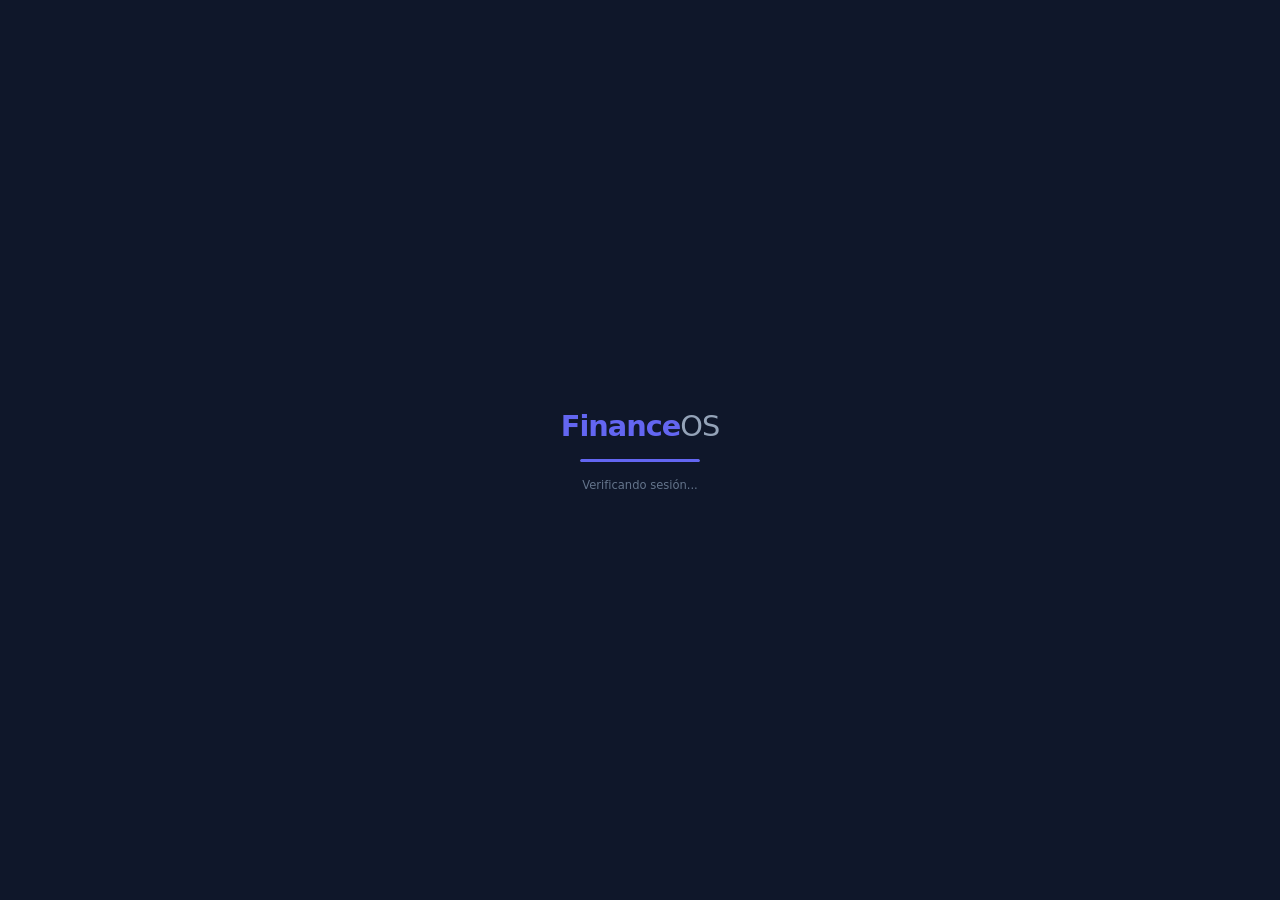
==== index.html @ db212eae "revert SPA: back to subdirectory routing, keep voice fixes" ====
<!DOCTYPE html>
<html lang="es">
<head>
<meta charset="UTF-8">
<meta name="viewport" content="width=device-width, initial-scale=1.0, maximum-scale=1.0, user-scalable=no">
<meta name="apple-mobile-web-app-capable" content="yes">
<meta name="theme-color" content="#0f172a">
<title>FinanceOS</title>
<link rel="stylesheet" href="css/styles.css">
<script src="https://cdn.jsdelivr.net/npm/chart.js@4.4.7/dist/chart.umd.min.js"></script>
</head>
<body>

<!-- ═══ LOADING ═══ -->
<div id="loading-screen">
  <div class="loading-logo">Finance<span>OS</span></div>
  <div class="loading-bar"><div class="loading-bar-fill"></div></div>
  <div class="fs-xs text-3" id="loading-msg">Verificando sesión...</div>
</div>

<!-- ═══ AUTH ═══ -->
<div id="auth-wrap">
  <div class="auth-wrap">
    <div class="logo">
      <div class="logo-text">Finance<span>OS</span></div>
      <div class="logo-sub">Gesti&oacute;n financiera personal</div>
    </div>
    <div class="card">
      <div class="auth-tabs">
        <button class="auth-tab active" id="tab-in"  onclick="switchTab('in')">Ingresar</button>
        <button class="auth-tab"        id="tab-reg" onclick="switchTab('reg')">Registrarse</button>
      </div>
      <div id="auth-alert" class="hidden"></div>
      <form id="form-in" onsubmit="doLogin(event)">
        <div class="form-group">
          <label>Correo electr&oacute;nico</label>
          <div class="inp-wrap">
            <span class="inp-icon">✉️</span>
            <input id="in-email" type="email" placeholder="tu@email.com" autocomplete="email" required>
          </div>
        </div>
        <div class="form-group">
          <label>Contrase&ntilde;a</label>
          <div class="inp-wrap">
            <span class="inp-icon">🔒</span>
            <input id="in-pass" type="password" placeholder="••••••••" autocomplete="current-password" required>
            <button type="button" class="inp-eye" onclick="toggleEye('in-pass',this)">👁</button>
          </div>
          <button type="button" class="forgot" onclick="doForgot()">¿Olvidaste tu contrase&ntilde;a?</button>
        </div>
        <button type="submit" class="btn btn-primary btn-block" id="btn-in">Ingresar</button>
        <div class="divider">o</div>
        <button type="button" class="btn-google" onclick="doGoogle()">
          <img src="https://www.gstatic.com/firebasejs/ui/2.0.0/images/auth/google.svg" width="18" height="18" alt="">
          Continuar con Google
        </button>
      </form>
      <form id="form-reg" class="hidden" onsubmit="doRegister(event)">
        <div class="form-group">
          <label>Nombre completo</label>
          <input id="reg-name" type="text" placeholder="Tu nombre" autocomplete="name" required>
        </div>
        <div class="form-group">
          <label>Correo electr&oacute;nico</label>
          <div class="inp-wrap">
            <span class="inp-icon">✉️</span>
            <input id="reg-email" type="email" placeholder="tu@email.com" autocomplete="email" required>
          </div>
        </div>
        <div class="form-group">
          <label>Contrase&ntilde;a</label>
          <div class="inp-wrap">
            <span class="inp-icon">🔒</span>
            <input id="reg-pass" type="password" placeholder="M&iacute;nimo 8 caracteres" autocomplete="new-password" minlength="8" oninput="checkPw(this)" required>
            <button type="button" class="inp-eye" onclick="toggleEye('reg-pass',this)">👁</button>
          </div>
          <div class="pw-bar" id="pw-bar"></div>
        </div>
        <div class="form-group">
          <label>Confirmar contrase&ntilde;a</label>
          <div class="inp-wrap">
            <span class="inp-icon">🔒</span>
            <input id="reg-pass2" type="password" placeholder="Repet&iacute; tu contrase&ntilde;a" autocomplete="new-password" required>
            <button type="button" class="inp-eye" onclick="toggleEye('reg-pass2',this)">👁</button>
          </div>
        </div>
        <button type="submit" class="btn btn-primary btn-block" id="btn-reg">Crear cuenta</button>
        <div class="divider">o</div>
        <button type="button" class="btn-google" onclick="doGoogle()">
          <img src="https://www.gstatic.com/firebasejs/ui/2.0.0/images/auth/google.svg" width="18" height="18" alt="">
          Continuar con Google
        </button>
      </form>
    </div>
    <div class="footer-note">Al continuar acept&aacute;s los t&eacute;rminos de uso.<br>FinanceOS &middot; 2026</div>
  </div>
</div>

<script type="module">
import { routeByRole, loginWithEmail, loginWithGoogle,
         registerUser, resetPassword, checkAuthAndRoute } from './js/auth.js';

// ── Verificar si ya hay sesi&oacute;n activa ──
const profile = await checkAuthAndRoute();
if (profile) {
  routeByRole(profile);
} else {
  document.getElementById('loading-screen').classList.add('hidden');
  document.getElementById('auth-wrap').classList.remove('hidden');
}

// ── Handlers ──
window.switchTab = (tab) => {
  const isIn = tab === 'in';
  document.getElementById('form-in').classList.toggle('hidden', !isIn);
  document.getElementById('form-reg').classList.toggle('hidden', isIn);
  document.getElementById('tab-in').classList.toggle('active', isIn);
  document.getElementById('tab-reg').classList.toggle('active', !isIn);
  clearAlertAuth();
};

window.doLogin = async (e) => {
  e.preventDefault();
  setBusyAuth('btn-in', true);
  try {
    const p = await loginWithEmail(
      document.getElementById('in-email').value.trim(),
      document.getElementById('in-pass').value
    );
    routeByRole(p);
  } catch(err) { showAlertAuth(friendlyErrAuth(err)); setBusyAuth('btn-in', false); }
};

window.doGoogle = async () => {
  try {
    const p = await loginWithGoogle();
    routeByRole(p);
  } catch(err) {
    if (err.code !== 'auth/popup-closed-by-user') showAlertAuth(friendlyErrAuth(err));
  }
};

window.doRegister = async (e) => {
  e.preventDefault();
  const name  = document.getElementById('reg-name').value.trim();
  const email = document.getElementById('reg-email').value.trim();
  const pass  = document.getElementById('reg-pass').value;
  const pass2 = document.getElementById('reg-pass2').value;
  if (pass !== pass2) { showAlertAuth('Las contrase&ntilde;as no coinciden.'); return; }
  setBusyAuth('btn-reg', true);
  try {
    const p = await registerUser(name, email, pass);
    routeByRole(p);
  } catch(err) { showAlertAuth(friendlyErrAuth(err)); setBusyAuth('btn-reg', false); }
};

window.doForgot = async () => {
  const email = document.getElementById('in-email').value.trim();
  if (!email) { showAlertAuth('Ingres&aacute; tu correo primero.', 'warning'); return; }
  try {
    await resetPassword(email);
    showAlertAuth('✅ Revis&aacute; tu correo para restablecer la contrase&ntilde;a.', 'success');
  } catch(err) { showAlertAuth(friendlyErrAuth(err)); }
};

// ── UI helpers ──
window.toggleEye = (id, btn) => {
  const i = document.getElementById(id);
  i.type = i.type==='password'?'text':'password';
  btn.textContent = i.type==='password'?'👁':'🙈';
};
window.checkPw = (inp) => {
  const v=inp.value, bar=document.getElementById('pw-bar');
  if(!v){bar.className='pw-bar';return;}
  const strong=v.length>=8&&/[A-Z]/.test(v)&&/[0-9]/.test(v)&&/[^A-Za-z0-9]/.test(v);
  const ok=v.length>=8&&(/[A-Z]/.test(v)||/[0-9]/.test(v));
  bar.className='pw-bar '+(strong?'strong':ok?'ok':'weak');
};
function showAlertAuth(msg, type='danger') {
  const el=document.getElementById('auth-alert');
  el.className=`alert alert-${type}`;
  el.innerHTML=msg;
  el.classList.remove('hidden');
}
function clearAlertAuth(){ document.getElementById('auth-alert').classList.add('hidden'); }
function setBusyAuth(id, busy) {
  const b=document.getElementById(id);
  b.disabled=busy;
  if(!b._orig) b._orig=b.textContent;
  b.innerHTML=busy?'<span class="spinner"></span> Procesando...':b._orig;
}
function friendlyErrAuth(err) {
  const code = err?.code;
  return ({
    'auth/user-not-found':'No existe una cuenta con ese correo.',
    'auth/wrong-password':'Contrase&ntilde;a incorrecta.',
    'auth/invalid-credential':'Correo o contrase&ntilde;a incorrectos.',
    'auth/email-already-in-use':'Ese correo ya est&aacute; registrado. <button class="btn btn-ghost btn-sm" onclick="switchTab(\'in\')">Ingresar</button>',
    'auth/weak-password':'La contrase&ntilde;a debe tener al menos 6 caracteres.',
    'auth/invalid-email':'El formato del correo no es v&aacute;lido.',
    'auth/too-many-requests':'Demasiados intentos. Esper&aacute; unos minutos.',
    'auth/network-request-failed':'Sin conexi&oacute;n. Verific&aacute; tu internet.',
  })[code] || (code ? `Error: ${code}` : err?.message || 'Error inesperado');
}
</script>
</body>
</html>
---- css/styles.css ----
/* ═══════════════════════════════════════════════
   FINANCEOS — Shared Styles
   ═══════════════════════════════════════════════ */
:root {
  --bg:#0f172a; --surface:#1e293b; --surface2:#334155; --surface3:#475569;
  --primary:#6366f1; --primary-d:#4f46e5; --primary-light:#6366f120;
  --success:#10b981; --danger:#ef4444; --warning:#f59e0b; --info:#38bdf8;
  --text:#f1f5f9; --text2:#94a3b8; --text3:#64748b;
  --border:#334155; --r:14px; --r-sm:10px; --r-xs:6px;
  --nav-h:64px; --top-h:56px; --safe-bottom:env(safe-area-inset-bottom,0px);
}
*{margin:0;padding:0;box-sizing:border-box;-webkit-tap-highlight-color:transparent}
html,body{min-height:100%;font-family:'Segoe UI',system-ui,-apple-system,sans-serif;background:var(--bg);color:var(--text)}

/* ── BUTTONS ── */
.btn{display:inline-flex;align-items:center;justify-content:center;gap:8px;padding:11px 20px;border-radius:var(--r-sm);border:none;cursor:pointer;font-size:.9rem;font-weight:600;transition:.15s;min-height:44px;text-decoration:none}
.btn:active{transform:scale(.97)}
.btn-primary{background:var(--primary);color:#fff}.btn-primary:hover{background:var(--primary-d)}
.btn-success{background:var(--success);color:#fff}
.btn-danger{background:var(--danger);color:#fff}
.btn-ghost{background:transparent;color:var(--text2);border:1px solid var(--border)}.btn-ghost:hover{background:var(--surface2);color:var(--text)}
.btn-google{background:#fff;color:#1f2937;border:1px solid #d1d5db}.btn-google:hover{background:#f9fafb}
.btn-sm{padding:7px 14px;font-size:.82rem;min-height:36px}
.btn-block{width:100%}
.btn:disabled{opacity:.5;cursor:not-allowed;transform:none}

/* ── FORMS ── */
.form-group{margin-bottom:16px}
label{display:block;font-size:.8rem;font-weight:600;color:var(--text2);margin-bottom:6px}
input,select,textarea{width:100%;background:var(--surface2);border:1px solid var(--border);border-radius:var(--r-sm);color:var(--text);padding:11px 14px;font-size:.9rem;outline:none;transition:.15s;-webkit-appearance:none;appearance:none;min-height:44px}
input:focus,select:focus{border-color:var(--primary);box-shadow:0 0 0 3px var(--primary-light)}
input::placeholder{color:var(--text3)}
.input-icon{position:relative}
.input-icon input{padding-left:40px}
.input-icon .icon{position:absolute;left:12px;top:50%;transform:translateY(-50%);color:var(--text3);font-size:1rem;pointer-events:none}
.input-icon .icon-right{left:auto;right:12px;pointer-events:auto;cursor:pointer}

/* ── CARDS ── */
.card{background:var(--surface);border:1px solid var(--border);border-radius:var(--r);padding:20px}
.card-title{font-size:.78rem;font-weight:700;color:var(--text2);text-transform:uppercase;letter-spacing:.5px;margin-bottom:14px}

/* ── ALERTS ── */
.alert{padding:12px 16px;border-radius:var(--r-sm);margin-bottom:14px;font-size:.83rem;display:flex;gap:10px;align-items:flex-start;line-height:1.5}
.alert-danger{background:#ef444412;border:1px solid #ef444440;color:#fca5a5}
.alert-success{background:#10b98112;border:1px solid #10b98140;color:#6ee7b7}
.alert-warning{background:#f59e0b12;border:1px solid #f59e0b40;color:#fcd34d}
.alert-info{background:#38bdf812;border:1px solid #38bdf840;color:#7dd3fc}

/* ── MISC ── */
.text-center{text-align:center}
.text-2{color:var(--text2)}.text-3{color:var(--text3)}
.fs-sm{font-size:.82rem}.fs-xs{font-size:.72rem}
.fw-bold{font-weight:700}.fw-800{font-weight:800}
.mt-2{margin-top:8px}.mt-3{margin-top:12px}.mt-4{margin-top:16px}
.mb-2{margin-bottom:8px}.mb-3{margin-bottom:12px}.mb-4{margin-bottom:16px}
.flex{display:flex}.items-center{align-items:center}.justify-between{justify-content:space-between}.gap-2{gap:8px}.gap-3{gap:12px}
hr{border:none;border-top:1px solid var(--border);margin:18px 0}
.hidden{display:none!important}
.spinner{width:20px;height:20px;border:2px solid #ffffff40;border-top-color:#fff;border-radius:50%;animation:spin .7s linear infinite;display:inline-block}
@keyframes spin{to{transform:rotate(360deg)}}

/* ── LOADING SCREEN ── */
#loading-screen{position:fixed;inset:0;background:var(--bg);display:flex;flex-direction:column;align-items:center;justify-content:center;z-index:9999;gap:16px}
.loading-logo{font-size:1.8rem;font-weight:900;color:var(--primary);letter-spacing:-1px}
.loading-logo span{color:var(--text2);font-weight:400}
.loading-bar{width:120px;height:3px;background:var(--surface2);border-radius:2px;overflow:hidden}
.loading-bar-fill{height:100%;background:var(--primary);border-radius:2px;animation:loadbar 1.5s ease-in-out infinite}
@keyframes loadbar{0%{width:0;margin-left:0}50%{width:80%;margin-left:0}100%{width:0;margin-left:120px}}
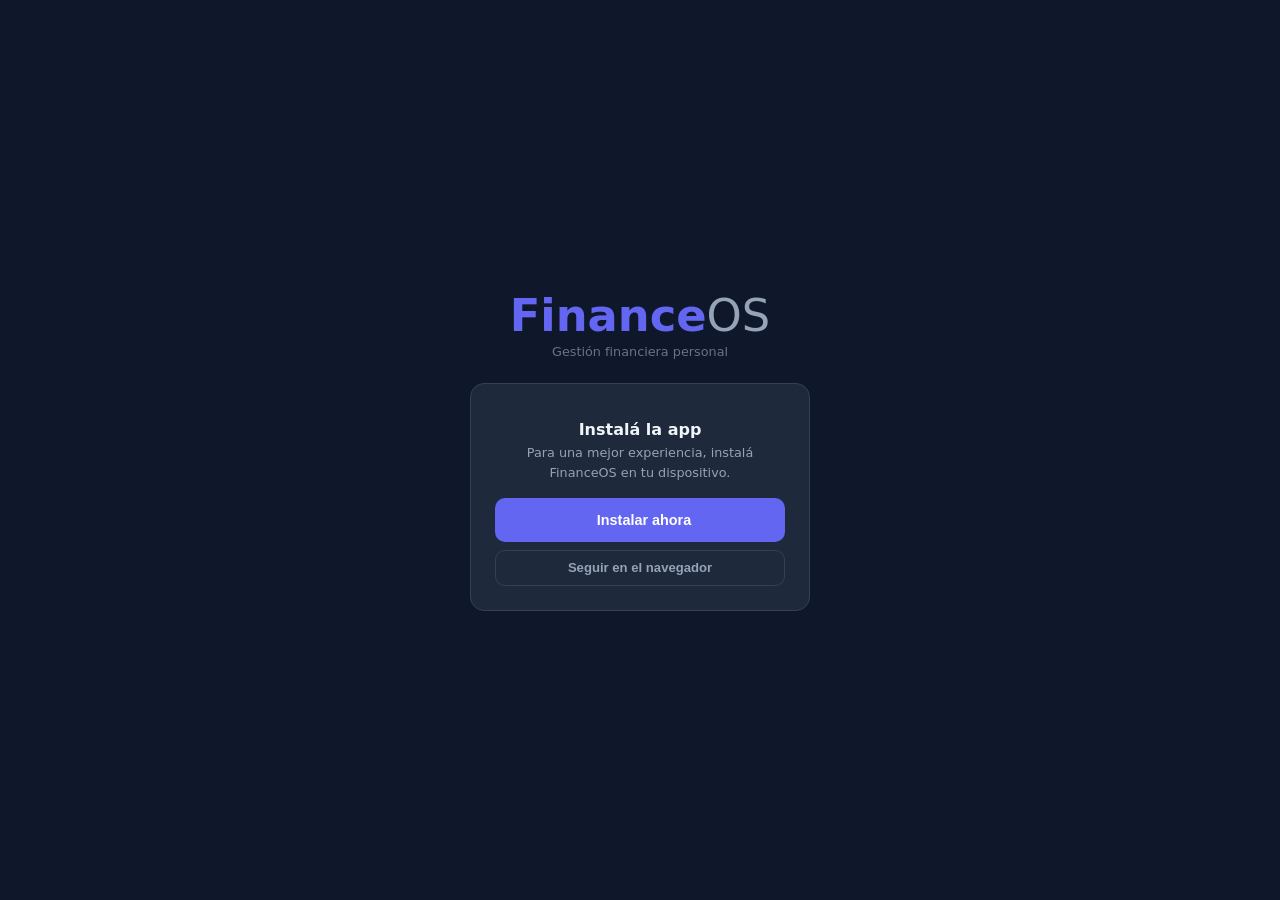
==== commit 8cb3ec5b: "PWA: overlay instalación con opción 'Seguir en navegador' - Pantalla completa pidiendo instalar - Bo" ====
--- a/index.html
+++ b/index.html
@@ -6,8 +6,12 @@
 <meta name="apple-mobile-web-app-capable" content="yes">
 <meta name="theme-color" content="#0f172a">
 <title>FinanceOS</title>
+<link rel="manifest" href="manifest.json">
+<link rel="icon" type="image/png" href="icons/favicon.png">
+<meta name="mobile-web-app-capable" content="yes">
 <link rel="stylesheet" href="css/styles.css">
 <script src="https://cdn.jsdelivr.net/npm/chart.js@4.4.7/dist/chart.umd.min.js"></script>
+<link rel="stylesheet" href="https://cdn.jsdelivr.net/npm/@phosphor-icons/core@2.1.1/css/phosphor-icons.min.css">
 </head>
 <body>
 
@@ -16,6 +20,23 @@
   <div class="loading-logo">Finance<span>OS</span></div>
   <div class="loading-bar"><div class="loading-bar-fill"></div></div>
   <div class="fs-xs text-3" id="loading-msg">Verificando sesión...</div>
+</div>
+
+<!-- ═══ PWA INSTALL OVERLAY ═══ -->
+<div id="pwa-install" style="position:fixed;inset:0;background:var(--bg);display:flex;z-index:10000;align-items:center;justify-content:center;padding:24px">
+  <div style="text-align:center;max-width:340px">
+    <div style="font-size:2.8rem;font-weight:900;color:var(--primary);margin-bottom:2px">Finance<span style="color:var(--text2);font-weight:400">OS</span></div>
+    <div style="color:var(--text3);font-size:.8rem;margin-bottom:24px">Gesti&oacute;n financiera personal</div>
+    <div style="background:var(--surface);border:1px solid var(--border);border-radius:var(--r);padding:24px">
+      <i class="ph ph-download-simple" style="font-size:2.5rem;color:var(--primary);display:block;margin-bottom:12px"></i>
+      <div style="font-size:1rem;font-weight:700;margin-bottom:4px">Instal&aacute; la app</div>
+      <div style="color:var(--text2);font-size:.8rem;line-height:1.5;margin-bottom:16px">
+        Para una mejor experiencia, instal&aacute; FinanceOS en tu dispositivo.
+      </div>
+      <button class="btn btn-primary btn-block" id="pwa-install-btn-actual" onclick="installPWA()" style="margin-bottom:8px"><i class="ph ph-download-simple"></i> Instalar ahora</button>
+      <button class="btn btn-ghost btn-block btn-sm" onclick="dismissPWA()">Seguir en el navegador</button>
+    </div>
+  </div>
 </div>
 
 <!-- ═══ AUTH ═══ -->
@@ -35,16 +56,16 @@
         <div class="form-group">
           <label>Correo electr&oacute;nico</label>
           <div class="inp-wrap">
-            <span class="inp-icon">✉️</span>
+            <span class="inp-icon"><i class="ph ph-envelope"></i></span>
             <input id="in-email" type="email" placeholder="tu@email.com" autocomplete="email" required>
           </div>
         </div>
         <div class="form-group">
           <label>Contrase&ntilde;a</label>
           <div class="inp-wrap">
-            <span class="inp-icon">🔒</span>
+            <span class="inp-icon"><i class="ph ph-lock"></i></span>
             <input id="in-pass" type="password" placeholder="••••••••" autocomplete="current-password" required>
-            <button type="button" class="inp-eye" onclick="toggleEye('in-pass',this)">👁</button>
+            <button type="button" class="inp-eye" onclick="toggleEye('in-pass',this)"><i class="ph ph-eye"></i></button>
           </div>
           <button type="button" class="forgot" onclick="doForgot()">¿Olvidaste tu contrase&ntilde;a?</button>
         </div>
@@ -63,25 +84,25 @@
         <div class="form-group">
           <label>Correo electr&oacute;nico</label>
           <div class="inp-wrap">
-            <span class="inp-icon">✉️</span>
+            <span class="inp-icon"><i class="ph ph-envelope"></i></span>
             <input id="reg-email" type="email" placeholder="tu@email.com" autocomplete="email" required>
           </div>
         </div>
         <div class="form-group">
           <label>Contrase&ntilde;a</label>
           <div class="inp-wrap">
-            <span class="inp-icon">🔒</span>
+            <span class="inp-icon"><i class="ph ph-lock"></i></span>
             <input id="reg-pass" type="password" placeholder="M&iacute;nimo 8 caracteres" autocomplete="new-password" minlength="8" oninput="checkPw(this)" required>
-            <button type="button" class="inp-eye" onclick="toggleEye('reg-pass',this)">👁</button>
+            <button type="button" class="inp-eye" onclick="toggleEye('reg-pass',this)"><i class="ph ph-eye"></i></button>
           </div>
           <div class="pw-bar" id="pw-bar"></div>
         </div>
         <div class="form-group">
           <label>Confirmar contrase&ntilde;a</label>
           <div class="inp-wrap">
-            <span class="inp-icon">🔒</span>
+            <span class="inp-icon"><i class="ph ph-lock"></i></span>
             <input id="reg-pass2" type="password" placeholder="Repet&iacute; tu contrase&ntilde;a" autocomplete="new-password" required>
-            <button type="button" class="inp-eye" onclick="toggleEye('reg-pass2',this)">👁</button>
+            <button type="button" class="inp-eye" onclick="toggleEye('reg-pass2',this)"><i class="ph ph-eye"></i></button>
           </div>
         </div>
         <button type="submit" class="btn btn-primary btn-block" id="btn-reg">Crear cuenta</button>
@@ -100,6 +121,30 @@
 import { routeByRole, loginWithEmail, loginWithGoogle,
          registerUser, resetPassword, checkAuthAndRoute } from './js/auth.js';
 
+// ── PWA: bloqueo si no est&aacute; instalada (con opci&oacute;n de seguir) ──
+const isStandalone = window.matchMedia('(display-mode: standalone)').matches
+                  || window.navigator.standalone
+                  || window.matchMedia('(display-mode: minimal-ui)').matches;
+if (!isStandalone) {
+  document.getElementById('loading-screen').classList.add('hidden');
+  if ('onbeforeinstallprompt' in window) {
+    window.addEventListener('beforeinstallprompt', e => {
+      e.preventDefault();
+      window._installPrompt = e;
+    });
+  }
+  window.installPWA = async () => {
+    const e = window._installPrompt;
+    if (e) { e.prompt(); const r = await e.userChoice; if (r.outcome === 'accepted') dismissPWA(); }
+  };
+  window.dismissPWA = () => {
+    document.getElementById('pwa-install').style.display = 'none';
+    document.getElementById('auth-wrap').classList.remove('hidden');
+  };
+} else {
+  document.getElementById('pwa-install').style.display = 'none';
+}
+
 // ── Verificar si ya hay sesi&oacute;n activa ──
 const profile = await checkAuthAndRoute();
 if (profile) {
@@ -159,7 +204,7 @@
   if (!email) { showAlertAuth('Ingres&aacute; tu correo primero.', 'warning'); return; }
   try {
     await resetPassword(email);
-    showAlertAuth('✅ Revis&aacute; tu correo para restablecer la contrase&ntilde;a.', 'success');
+    showAlertAuth('<i class="ph ph-check-circle"></i> Revis&aacute; tu correo para restablecer la contrase&ntilde;a.', 'success');
   } catch(err) { showAlertAuth(friendlyErrAuth(err)); }
 };
 
@@ -167,7 +212,7 @@
 window.toggleEye = (id, btn) => {
   const i = document.getElementById(id);
   i.type = i.type==='password'?'text':'password';
-  btn.textContent = i.type==='password'?'👁':'🙈';
+  btn.innerHTML = i.type==='password'?'<i class="ph ph-eye"></i>':'<i class="ph ph-eye-slash"></i>';
 };
 window.checkPw = (inp) => {
   const v=inp.value, bar=document.getElementById('pw-bar');
@@ -188,6 +233,9 @@
   b.disabled=busy;
   if(!b._orig) b._orig=b.textContent;
   b.innerHTML=busy?'<span class="spinner"></span> Procesando...':b._orig;
+}
+if ('serviceWorker' in navigator) {
+  navigator.serviceWorker.register('sw.js').catch(() => {});
 }
 function friendlyErrAuth(err) {
   const code = err?.code;
--- a/css/styles.css
+++ b/css/styles.css
@@ -19,7 +19,7 @@
 .btn-success{background:var(--success);color:#fff}
 .btn-danger{background:var(--danger);color:#fff}
 .btn-ghost{background:transparent;color:var(--text2);border:1px solid var(--border)}.btn-ghost:hover{background:var(--surface2);color:var(--text)}
-.btn-google{background:#fff;color:#1f2937;border:1px solid #d1d5db}.btn-google:hover{background:#f9fafb}
+.btn-google{display:inline-flex;align-items:center;justify-content:center;gap:8px;width:100%;padding:11px 20px;border-radius:var(--r-sm);font-size:.9rem;font-weight:600;min-height:44px;cursor:pointer;transition:.15s;background:#fff;color:#1f2937;border:1px solid #d1d5db;text-decoration:none}.btn-google:hover{background:#f9fafb}.btn-google:active{transform:scale(.97)}
 .btn-sm{padding:7px 14px;font-size:.82rem;min-height:36px}
 .btn-block{width:100%}
 .btn:disabled{opacity:.5;cursor:not-allowed;transform:none}
@@ -66,3 +66,31 @@
 .loading-bar{width:120px;height:3px;background:var(--surface2);border-radius:2px;overflow:hidden}
 .loading-bar-fill{height:100%;background:var(--primary);border-radius:2px;animation:loadbar 1.5s ease-in-out infinite}
 @keyframes loadbar{0%{width:0;margin-left:0}50%{width:80%;margin-left:0}100%{width:0;margin-left:120px}}
+@keyframes slideUp{from{transform:translateY(20px);opacity:0}to{transform:translateY(0);opacity:1}}
+
+/* ── AUTH PAGE ── */
+#auth-wrap{position:fixed;inset:0;background:var(--bg);display:flex;align-items:center;justify-content:center;z-index:900;overflow-y:auto;padding:20px}
+.auth-wrap{width:100%;max-width:400px;display:flex;flex-direction:column;gap:16px;margin:auto}
+.logo{text-align:center;padding:12px 0}
+.logo-text{font-size:1.8rem;font-weight:900;color:var(--primary);letter-spacing:-1px}
+.logo-text span{color:var(--text2);font-weight:400}
+.logo-sub{font-size:.82rem;color:var(--text3);margin-top:4px}
+.footer-note{text-align:center;font-size:.72rem;color:var(--text3);padding:8px 0}
+.auth-tabs{display:flex;gap:4px;background:var(--surface2);border-radius:var(--r-sm);padding:3px;margin-bottom:16px}
+.auth-tab{flex:1;padding:9px;border:none;border-radius:8px;background:transparent;color:var(--text3);font-size:.85rem;font-weight:600;cursor:pointer;transition:.15s}
+.auth-tab.active{background:var(--primary);color:#fff}
+.inp-wrap{position:relative;display:flex;align-items:center}
+.inp-wrap input{padding-left:40px;padding-right:40px}
+.inp-icon{position:absolute;left:12px;font-size:1rem;z-index:1;pointer-events:none;line-height:1}
+.inp-eye{position:absolute;right:4px;background:none;border:none;font-size:1rem;cursor:pointer;padding:8px;color:var(--text3)}
+.forgot{display:block;margin-top:6px;font-size:.78rem;color:var(--primary);background:none;border:none;cursor:pointer;padding:0}
+.forgot:hover{text-decoration:underline}
+.divider{display:flex;align-items:center;gap:12px;margin:14px 0;color:var(--text3);font-size:.78rem}
+.divider::before,.divider::after{content:'';flex:1;height:1px;background:var(--border)}
+.pw-bar{height:3px;border-radius:2px;margin-top:6px;overflow:hidden;background:var(--surface2);transition:.2s}
+.pw-bar.weak{background:var(--danger);width:33%}
+.pw-bar.ok{background:var(--warning);width:66%}
+.pw-bar.strong{background:var(--success);width:100%}
+
+/* ── PHOSPHOR ICONS ── */
+.ph{vertical-align:-.1em;line-height:1}
